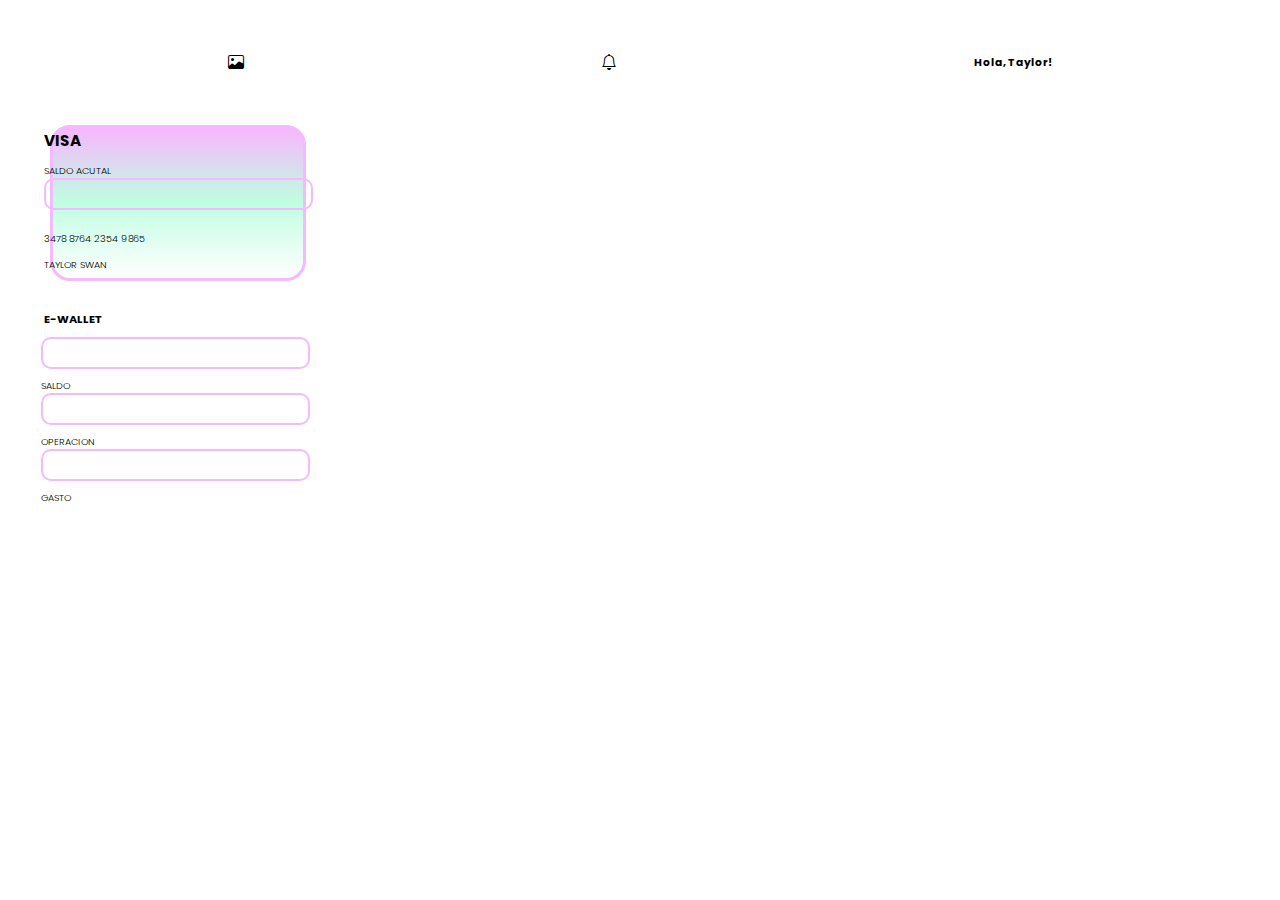
==== calculadora.html @ 31860459 "primer comit" ====
<!DOCTYPE html>
<html lang="en">
<head>
    <meta charset="UTF-8">
    <meta http-equiv="X-UA-Compatible" content="IE=edge">
    <meta name="viewport" content="width=device-width, initial-scale=1.0">
    <link rel="stylesheet" href="./style.css">
    <link rel="stylesheet" href="https://cdn.jsdelivr.net/npm/bootstrap-icons@1.10.3/font/bootstrap-icons.css">
    <link rel="preconnect" href="https://fonts.googleapis.com"><link rel="preconnect" href="https://fonts.gstatic.com" crossorigin><link href="https://fonts.googleapis.com/css2?family=Anybody:wght@400;500;600;700;800&family=Poppins:wght@100;200;300;400;500;600;700;800&display=swap" rel="stylesheet">
    <title>Document</title>
</head>
<body>
    <section>
        <div class="up">
            <i class="bi bi-image face"></i>
            <i class="bi bi-bell bell"></i>
            <h6>Hola, Taylor!</h6>
        </div>
    </section>
    <section class="visa">
        <div class="box2">
            <h3>visa</h3>
            <h2>saldo acutal</h42> <input class="saldoVisa" type="text" name="balance" id="balance"> <label for="balance"></label>
            <h2>3478 8764 2354 9865</h2>
            <h2>Taylor Swan</h2>
        </div>
    </section>
    <section class="box3">
        <div>
            <h3>E-wallet</h3>
            <input type="text" name="ingreso" id="ingreso">
            <label for="ingreso">Saldo</label>

            <input type="text"name="gasto" id="gasto">
            <label for="gasto">Operacion</label>

            <input type="text"name="saldo" id="saldo">
            <label for="saldo">Gasto</label>
        </div>
        <div>
            
        </div>
    </section>
    <script src="./app.js"></script>
</body>
</html>
---- style.css ----
*{
    margin: 0;
    padding: 0;
    font-family: 'Anybody', cursive;
    font-family: 'Poppins', sans-serif;
}

.box1{
    display: flex;
    flex-direction: column;
    justify-content: center;
    text-align: center;
    align-items: center;
    background: linear-gradient(0deg, rgba(255,255,255,0.5) 0%, rgba(128,252,195,0.5) 51%, rgba(240,110,254,0.5) 100%);
    border-radius: 10px;
    width: 100vw;
    height: 100vh;
}

.circle{
    display: flex;
    width: 200px;
    height: 200px;
    background: white;
    opacity: 30%;
    border-radius: 50%;
    margin-top: 30px;
}

img{
    width: 120px;
    height: 110px;
    margin-top: 50px;
    margin-left: 40px;
}

h2{
    font-size:0.6rem;
    font-weight: 300;
}

.text{
    margin-top: 80px;
}

.btn{
    display: flex;
    margin-top: 80px;
    padding: 8px 15px;
    background: transparent;
    border: 3px #f5b9fd solid;
    border-radius: 10px;
}

.btn:hover{
    background: #f5B9FD;
    transition: 0.35s;
    border: 3px #CFFEE8 solid;
    border-radius: 10px;
    box-shadow: 0px 0px 10px #f5B9FD;
}

.a{
    background-color: transparent;
    border-radius: 10px;
    padding: 8px 15px;
}

a{
    text-decoration: none;
}

/* calculadora */

.up{
    display: flex;
    flex-direction: row;
    justify-content: space-around;
    text-align: center;
    align-items: center;
    background: white;
    margin: 50px;
}

.visa{
    display: flex;
    justify-content: center;
    text-align:left;
    align-items: center;
    background: white;
    font-size: small;
    font-weight: 100;
    text-transform: uppercase;
    margin: 50px;
    border: #f5B9FD solid;
    width: 250px;
    height: 150px;
    border-radius: 20px;
    background: linear-gradient(0deg, rgba(255,255,255,0.5) 0%, rgba(128,252,195,0.5) 51%, rgba(240,110,254,0.5) 100%);
}

.card{
    width: 40px;
    height: 30px;
}

h3, h2{
    margin-bottom: 6px;
    padding: 3px;
}

.saldoVisa{
    padding: 4px;
    background: transparent;
    border: 2px #f5b9fd solid;
    border-radius: 10px;
}

.box3{
    display: flex;
    justify-content: center;
    text-align:left;
    align-items: center;
    background: white;
    font-size: 0.6rem;
    font-weight: 300;
    text-transform:uppercase;
    margin: 50px;
    width: 250px;
    height: 150px;
}

input{
    padding: 4px;
    background: transparent;
    border: 2px #f5b9fd solid;
    border-radius: 10px;
    margin-bottom: 10px; 
}


/* style - letra e iconos*/

@import url("https://cdn.jsdelivr.net/npm/bootstrap-icons@1.10.3/font/bootstrap-icons.css");

@import url('https://fonts.googleapis.com/css2?family=Anybody:wght@400;500;600;700;800&family=Poppins:wght@100;200;300;400;500;600;700;800&display=swap');
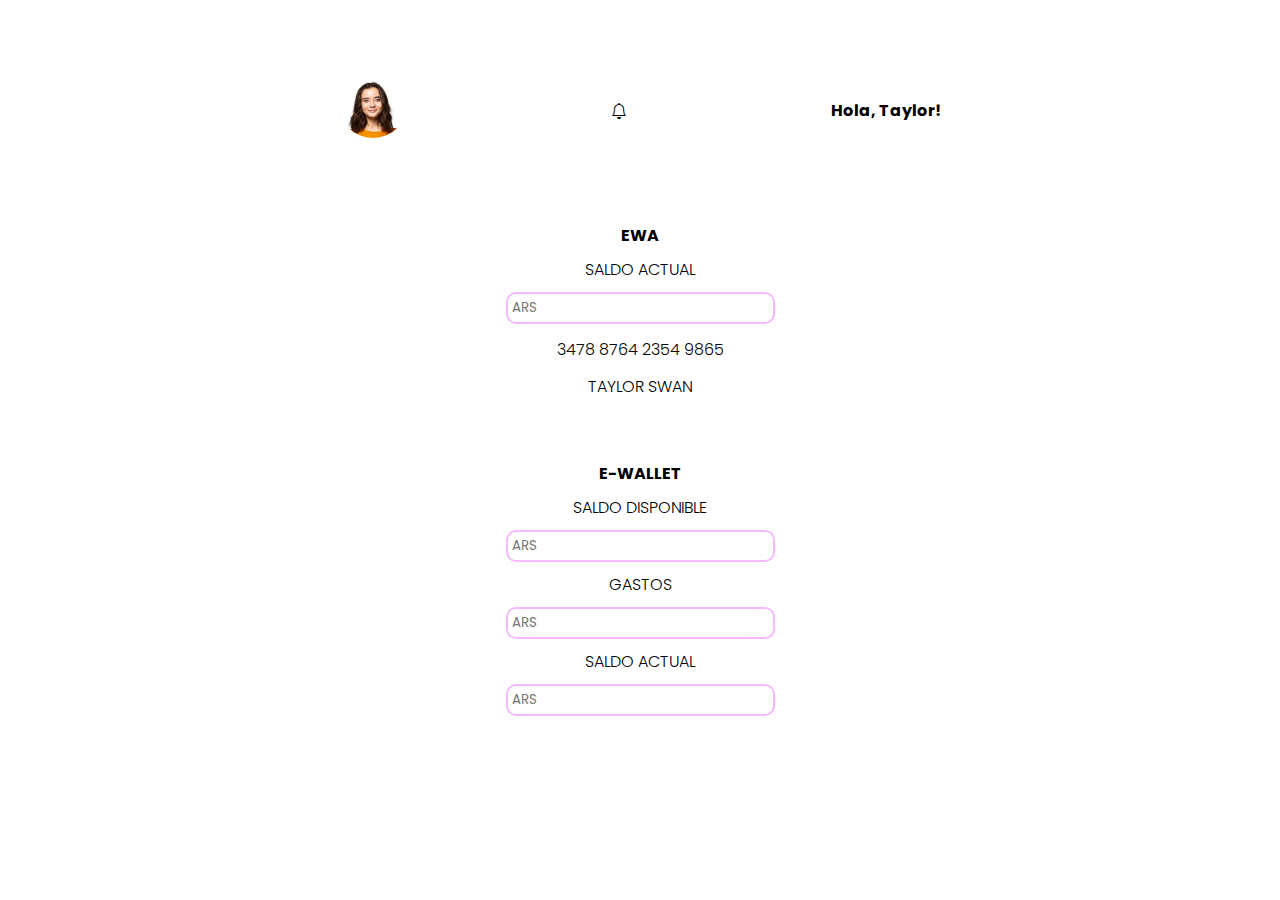
==== commit f74c66ed: "2do comit" ====
--- a/calculadora.html
+++ b/calculadora.html
@@ -12,30 +12,31 @@
 <body>
     <section>
         <div class="up">
-            <i class="bi bi-image face"></i>
+            <img class="imgTaylor" src="./imagenes/tay.png" alt="foto">
             <i class="bi bi-bell bell"></i>
             <h6>Hola, Taylor!</h6>
         </div>
     </section>
     <section class="visa">
         <div class="box2">
-            <h3>visa</h3>
-            <h2>saldo acutal</h42> <input class="saldoVisa" type="text" name="balance" id="balance"> <label for="balance"></label>
+            <h3>ewa</h3>
+            <label for="saldo">Saldo actual</label>
+            <input class="saldoVisa" type="number" value="#" name="balance" id="balance" placeholder="ARS">
             <h2>3478 8764 2354 9865</h2>
             <h2>Taylor Swan</h2>
         </div>
     </section>
-    <section class="box3">
-        <div>
+    <section>
+        <div class="box3">
             <h3>E-wallet</h3>
-            <input type="text" name="ingreso" id="ingreso">
-            <label for="ingreso">Saldo</label>
+            <label for="ingreso">Saldo disponible</label>
+            <input type="number" value="#" name="disponible" id="disponible" placeholder="ARS">
 
-            <input type="text"name="gasto" id="gasto">
-            <label for="gasto">Operacion</label>
+            <label for="gasto">Gastos</label>
+            <input type="number" value="#" name="gasto" id="gasto" placeholder="ARS">
 
-            <input type="text"name="saldo" id="saldo">
-            <label for="saldo">Gasto</label>
+            <label for="saldo">Saldo actual</label>
+            <input type="number"value="#" name="saldo" id="saldo" placeholder="ARS">
         </div>
         <div>
             
--- a/style.css
+++ b/style.css
@@ -8,7 +8,7 @@
 .box1{
     display: flex;
     flex-direction: column;
-    justify-content: center;
+    justify-content: space-evenly;
     text-align: center;
     align-items: center;
     background: linear-gradient(0deg, rgba(255,255,255,0.5) 0%, rgba(128,252,195,0.5) 51%, rgba(240,110,254,0.5) 100%);
@@ -78,25 +78,37 @@
     justify-content: space-around;
     text-align: center;
     align-items: center;
-    background: white;
     margin: 50px;
+  }
+
+  .imgTaylor{
+    width: 70px;
+    height: 70px;
+    margin-left: 200px;
+    border-radius: 50px;
+    position: relative;
+    bottom: 2rem;
 }
 
-.visa{
+.bell{
+    width: 70px;
+    height: 70px;
+    position: relative;
+    top: 1.5rem;
+}
+
+.box2{
     display: flex;
+    flex-direction: column;
     justify-content: center;
     text-align:left;
     align-items: center;
     background: white;
-    font-size: small;
-    font-weight: 100;
+    font-size: 1rem;
+    font-weight: 300;
     text-transform: uppercase;
     margin: 50px;
-    border: #f5B9FD solid;
-    width: 250px;
-    height: 150px;
-    border-radius: 20px;
-    background: linear-gradient(0deg, rgba(255,255,255,0.5) 0%, rgba(128,252,195,0.5) 51%, rgba(240,110,254,0.5) 100%);
+    border: #f5B9FD;
 }
 
 .card{
@@ -107,6 +119,12 @@
 h3, h2{
     margin-bottom: 6px;
     padding: 3px;
+    font-size: 1rem;
+}
+
+h6{
+    font-size: 1rem;
+    margin-right: 200px;
 }
 
 .saldoVisa{
@@ -118,16 +136,14 @@
 
 .box3{
     display: flex;
+    flex-direction: column;
     justify-content: center;
     text-align:left;
     align-items: center;
-    background: white;
-    font-size: 0.6rem;
+    font-size: 1rem;
     font-weight: 300;
     text-transform:uppercase;
     margin: 50px;
-    width: 250px;
-    height: 150px;
 }
 
 input{
@@ -135,8 +151,17 @@
     background: transparent;
     border: 2px #f5b9fd solid;
     border-radius: 10px;
-    margin-bottom: 10px; 
+    margin: 10px 80px; 
 }
+
+input:hover{
+    background: #f5B9FD;
+    transition: 0.35s;
+    border: 3px #CFFEE8 solid;
+    border-radius: 10px;
+    box-shadow: 0px 0px 10px #f5B9FD;
+}
+
 
 
 /* style - letra e iconos*/
